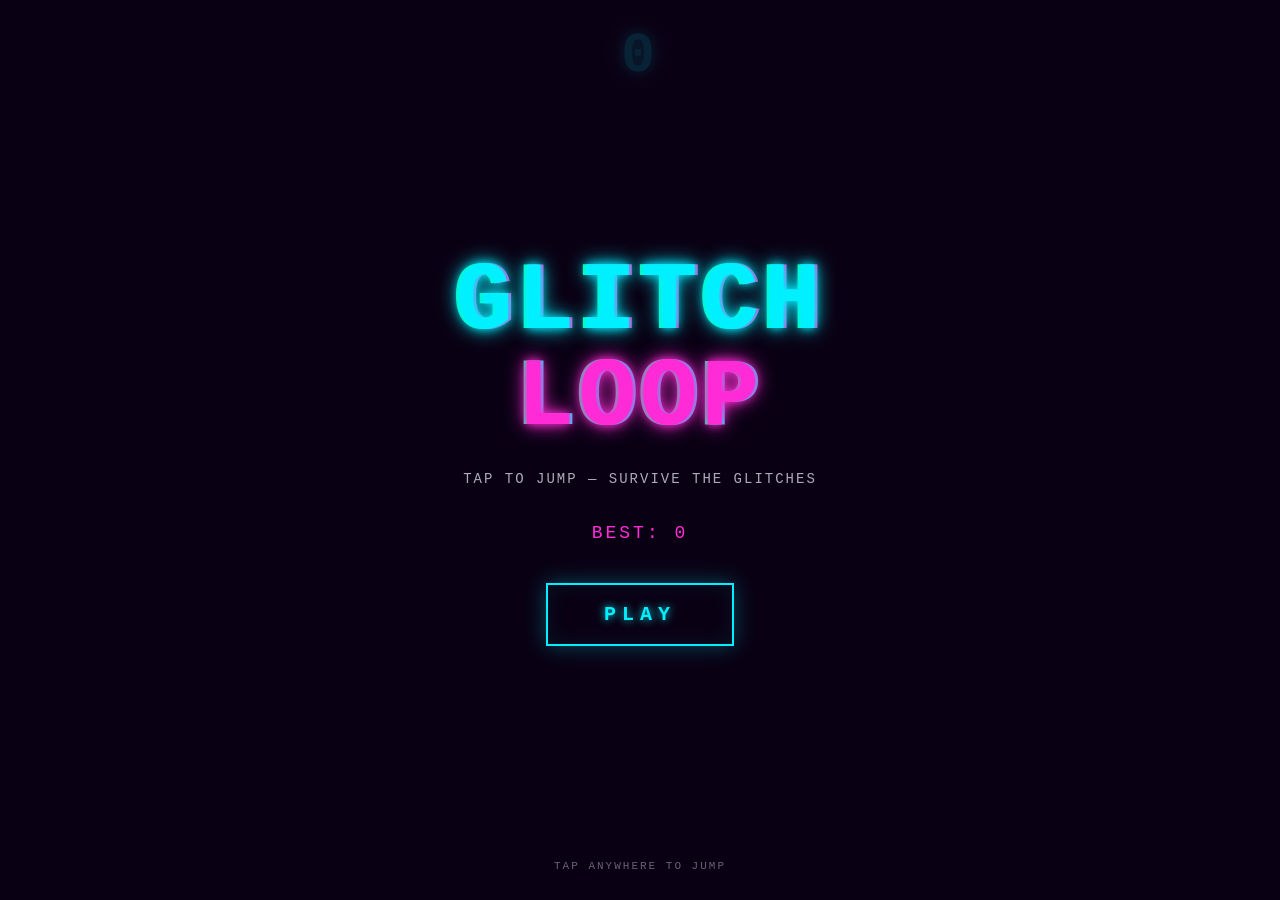
==== index.html @ aa78c4f2 "first commit" ====
<!DOCTYPE html>
<html lang="fr">
<head>
  <meta charset="UTF-8" />
  <meta name="viewport" content="width=device-width, initial-scale=1.0, maximum-scale=1.0, user-scalable=no, viewport-fit=cover" />
  <meta name="theme-color" content="#0a0014" />
  <meta name="mobile-web-app-capable" content="yes" />
  <meta name="apple-mobile-web-app-capable" content="yes" />
  <meta name="apple-mobile-web-app-status-bar-style" content="black-translucent" />
  <title>GLITCH LOOP</title>
  <link rel="stylesheet" href="style.css" />
</head>
<body>
  <div id="app">
    <canvas id="game"></canvas>
    <section id="screen-title" class="screen visible">
      <h1 class="title">GLITCH<span>LOOP</span></h1>
      <p class="subtitle">tap to jump — survive the glitches</p>
      <p class="best">BEST: <span id="best-title">0</span></p>
      <button id="btn-play" class="btn-primary">PLAY</button>
      <p class="footer-hint">tap anywhere to jump</p>
    </section>
    <section id="screen-hud" class="screen overlay">
      <div id="score" class="score">0</div>
      <div id="glitch-banner" class="glitch-banner"></div>
      <div id="glitch-overlay" class="glitch-overlay"></div>
    </section>
    <section id="screen-gameover" class="screen">
      <h2 class="gameover-title">GAME OVER</h2>
      <p class="result">SCORE <span id="final-score">0</span></p>
      <p class="result small">BEST <span id="final-best">0</span></p>
      <button id="btn-restart" class="btn-primary">RESTART</button>
      <button id="btn-menu" class="btn-secondary">MENU</button>
    </section>
  </div>
  <script src="js/glitches.js"></script>
  <script src="js/player.js"></script>
  <script src="js/obstacles.js"></script>
  <script src="js/game.js"></script>
  <script src="js/main.js"></script>
</body>
</html>
---- style.css ----
:root {
  --bg: #0a0014;
  --cyan: #00f0ff;
  --magenta: #ff2bd6;
  --white: #f4f4ff;
  --danger: #ff3860;
}
* { box-sizing: border-box; margin: 0; padding: 0; -webkit-tap-highlight-color: transparent; -webkit-user-select: none; user-select: none; }
html, body { width: 100%; height: 100%; overflow: hidden; background: var(--bg); color: var(--white); font-family: "Courier New", ui-monospace, monospace; overscroll-behavior: none; touch-action: none; }
#app { position: fixed; inset: 0; width: 100vw; height: 100vh; height: 100dvh; overflow: hidden; }
#game { position: absolute; inset: 0; width: 100%; height: 100%; display: block; }
.screen { position: absolute; inset: 0; display: none; flex-direction: column; align-items: center; justify-content: center; padding: 24px; pointer-events: auto; z-index: 10; }
.screen.visible { display: flex; }
.screen.overlay { pointer-events: none; background: transparent; }
#screen-title { background: linear-gradient(180deg, rgba(10,0,20,0.85), rgba(10,0,20,0.95)); }
.title { font-size: clamp(48px,14vw,96px); font-weight: 900; letter-spacing: 4px; line-height: 1; text-align: center; color: var(--cyan); text-shadow: 0 0 10px var(--cyan), 0 0 20px var(--cyan), 3px 0 0 var(--magenta), -3px 0 0 #00ff9d; animation: glitch-title 3s infinite; }
.title span { display: block; color: var(--magenta); text-shadow: 0 0 10px var(--magenta), 0 0 20px var(--magenta), 3px 0 0 var(--cyan), -3px 0 0 #00ff9d; }
@keyframes glitch-title { 0%,90%,100% { transform: translate(0,0); } 92% { transform: translate(-3px,1px); } 94% { transform: translate(3px,-2px); } 96% { transform: translate(-2px,2px); } }
.subtitle { margin-top: 24px; font-size: 14px; opacity: 0.7; letter-spacing: 2px; text-transform: uppercase; }
.best { margin-top: 36px; font-size: 18px; letter-spacing: 3px; color: var(--magenta); }
.footer-hint { position: absolute; bottom: 28px; font-size: 11px; opacity: 0.4; letter-spacing: 2px; text-transform: uppercase; }
.btn-primary, .btn-secondary { margin-top: 40px; padding: 18px 56px; font-family: inherit; font-size: 20px; font-weight: 900; letter-spacing: 6px; background: transparent; border: 2px solid var(--cyan); color: var(--cyan); cursor: pointer; transition: all 0.15s ease; text-shadow: 0 0 8px var(--cyan); box-shadow: 0 0 20px rgba(0,240,255,0.3), inset 0 0 20px rgba(0,240,255,0.08); }
.btn-primary:active { transform: scale(0.95); background: var(--cyan); color: var(--bg); text-shadow: none; }
.btn-secondary { margin-top: 16px; padding: 14px 40px; font-size: 16px; border-color: var(--magenta); color: var(--magenta); text-shadow: 0 0 8px var(--magenta); box-shadow: 0 0 20px rgba(255,43,214,0.25); }
.btn-secondary:active { transform: scale(0.95); background: var(--magenta); color: var(--bg); text-shadow: none; }
#screen-hud { display: flex; z-index: 5; }
.score { position: absolute; top: max(24px, env(safe-area-inset-top, 24px)); left: 50%; transform: translateX(-50%); font-size: 56px; font-weight: 900; letter-spacing: 4px; color: var(--cyan); text-shadow: 0 0 12px var(--cyan), 0 0 24px rgba(0,240,255,0.5); }
.glitch-banner { position: absolute; top: max(110px, calc(env(safe-area-inset-top,24px) + 86px)); left: 50%; transform: translateX(-50%); font-size: 18px; font-weight: 900; letter-spacing: 4px; color: var(--magenta); text-shadow: 0 0 10px var(--magenta); opacity: 0; white-space: nowrap; transition: opacity 0.2s; }
.glitch-banner.active { opacity: 1; animation: banner-flicker 0.15s infinite; }
@keyframes banner-flicker { 0%,100% { transform: translateX(-50%) translate(0,0); } 50% { transform: translateX(-50%) translate(2px,-1px); } }
.glitch-overlay { position: absolute; inset: 0; pointer-events: none; opacity: 0; background: repeating-linear-gradient(0deg, rgba(255,43,214,0.08) 0px, rgba(255,43,214,0.08) 1px, transparent 1px, transparent 3px), linear-gradient(90deg, rgba(0,240,255,0.1), rgba(255,43,214,0.1)); mix-blend-mode: screen; transition: opacity 0.3s; }
.glitch-overlay.active { opacity: 1; animation: overlay-shift 0.1s infinite; }
@keyframes overlay-shift { 0%,100% { transform: translate(0,0); } 25% { transform: translate(-2px,1px); } 75% { transform: translate(2px,-1px); } }
#screen-gameover { background: rgba(10,0,20,0.88); backdrop-filter: blur(4px); -webkit-backdrop-filter: blur(4px); }
.gameover-title { font-size: clamp(40px,12vw,72px); font-weight: 900; letter-spacing: 6px; color: var(--danger); text-shadow: 0 0 12px var(--danger), 3px 0 0 var(--cyan), -3px 0 0 var(--magenta); animation: glitch-title 2s infinite; }
.result { margin-top: 32px; font-size: 22px; letter-spacing: 4px; color: var(--cyan); }
.result.small { margin-top: 8px; font-size: 14px; opacity: 0.6; }
.result span { font-size: 1.3em; color: var(--white); text-shadow: 0 0 8px var(--cyan); }
@media (orientation: landscape) and (max-height: 500px) { .title { font-size: 56px; } .score { top: 12px; font-size: 40px; } .btn-primary { padding: 12px 36px; font-size: 16px; margin-top: 20px; } .best { margin-top: 16px; } .footer-hint { display: none; } }
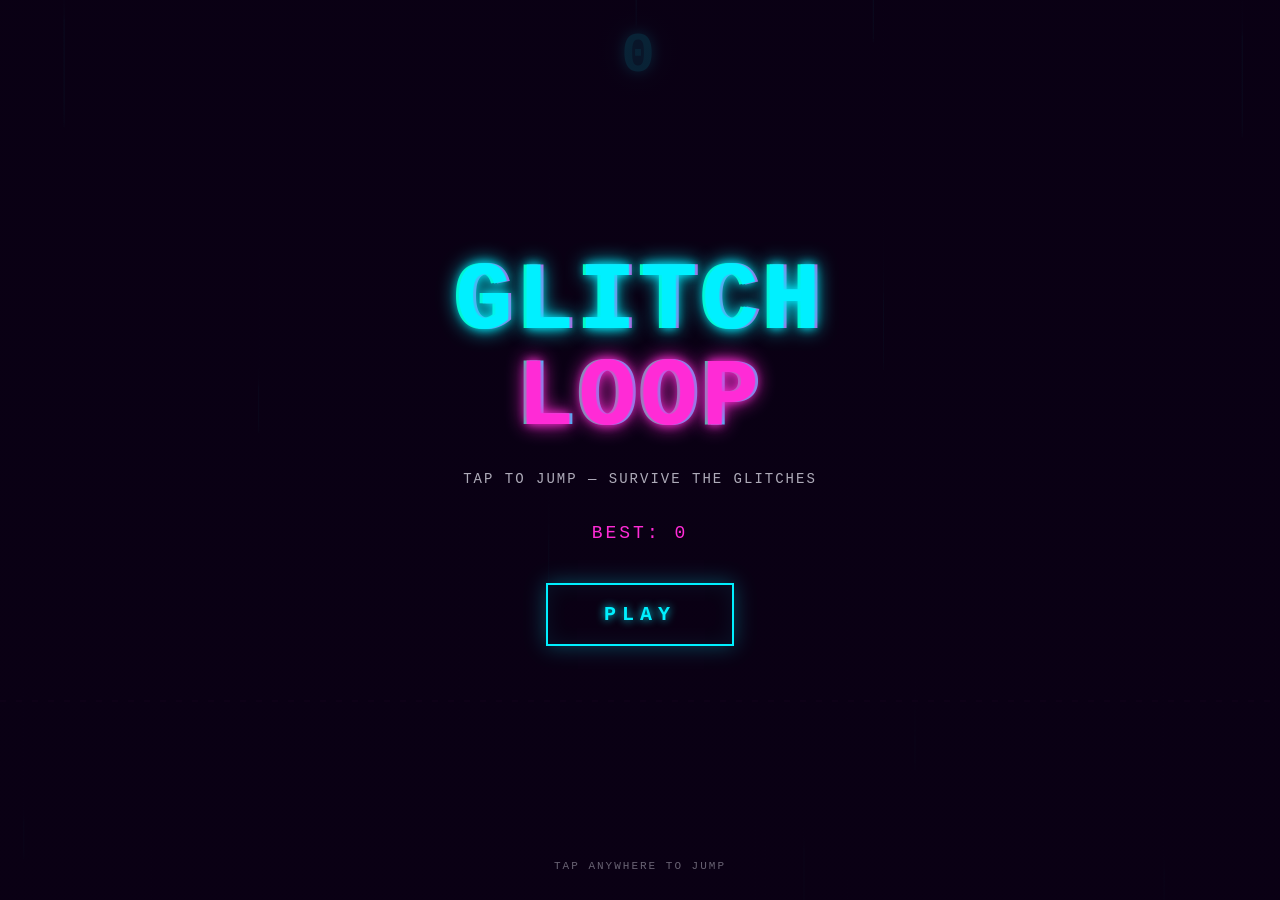
==== commit 46daf231: "review" ====
--- a/index.html
+++ b/index.html
@@ -8,7 +8,41 @@
   <meta name="apple-mobile-web-app-capable" content="yes" />
   <meta name="apple-mobile-web-app-status-bar-style" content="black-translucent" />
   <title>GLITCH LOOP</title>
-  <link rel="stylesheet" href="style.css" />
+  <style>
+    :root { --bg:#0a0014; --cyan:#00f0ff; --magenta:#ff2bd6; --white:#f4f4ff; --danger:#ff3860; }
+    * { box-sizing:border-box; margin:0; padding:0; -webkit-tap-highlight-color:transparent; -webkit-user-select:none; user-select:none; }
+    html,body { width:100%; height:100%; overflow:hidden; background:var(--bg); color:var(--white); font-family:"Courier New",ui-monospace,monospace; overscroll-behavior:none; touch-action:none; }
+    #app { position:fixed; inset:0; width:100vw; height:100vh; height:100dvh; overflow:hidden; }
+    #game { position:absolute; inset:0; width:100%; height:100%; display:block; }
+    .screen { position:absolute; inset:0; display:none; flex-direction:column; align-items:center; justify-content:center; padding:24px; pointer-events:auto; z-index:10; }
+    .screen.visible { display:flex; }
+    .screen.overlay { pointer-events:none; background:transparent; }
+    #screen-title { background:linear-gradient(180deg,rgba(10,0,20,0.85),rgba(10,0,20,0.95)); }
+    .title { font-size:clamp(48px,14vw,96px); font-weight:900; letter-spacing:4px; line-height:1; text-align:center; color:var(--cyan); text-shadow:0 0 10px var(--cyan),0 0 20px var(--cyan),3px 0 0 var(--magenta),-3px 0 0 #00ff9d; animation:glitch-title 3s infinite; }
+    .title span { display:block; color:var(--magenta); text-shadow:0 0 10px var(--magenta),0 0 20px var(--magenta),3px 0 0 var(--cyan),-3px 0 0 #00ff9d; }
+    @keyframes glitch-title { 0%,90%,100%{transform:translate(0,0)} 92%{transform:translate(-3px,1px)} 94%{transform:translate(3px,-2px)} 96%{transform:translate(-2px,2px)} }
+    .subtitle { margin-top:24px; font-size:14px; opacity:0.7; letter-spacing:2px; text-transform:uppercase; }
+    .best { margin-top:36px; font-size:18px; letter-spacing:3px; color:var(--magenta); }
+    .footer-hint { position:absolute; bottom:28px; font-size:11px; opacity:0.4; letter-spacing:2px; text-transform:uppercase; }
+    .btn-primary,.btn-secondary { margin-top:40px; padding:18px 56px; font-family:inherit; font-size:20px; font-weight:900; letter-spacing:6px; background:transparent; border:2px solid var(--cyan); color:var(--cyan); cursor:pointer; transition:all 0.15s ease; text-shadow:0 0 8px var(--cyan); box-shadow:0 0 20px rgba(0,240,255,0.3),inset 0 0 20px rgba(0,240,255,0.08); }
+    .btn-primary:active { transform:scale(0.95); background:var(--cyan); color:var(--bg); text-shadow:none; }
+    .btn-secondary { margin-top:16px; padding:14px 40px; font-size:16px; border-color:var(--magenta); color:var(--magenta); text-shadow:0 0 8px var(--magenta); box-shadow:0 0 20px rgba(255,43,214,0.25); }
+    .btn-secondary:active { transform:scale(0.95); background:var(--magenta); color:var(--bg); text-shadow:none; }
+    #screen-hud { display:flex; z-index:5; }
+    .score { position:absolute; top:max(24px,env(safe-area-inset-top,24px)); left:50%; transform:translateX(-50%); font-size:56px; font-weight:900; letter-spacing:4px; color:var(--cyan); text-shadow:0 0 12px var(--cyan),0 0 24px rgba(0,240,255,0.5); }
+    .glitch-banner { position:absolute; top:max(110px,calc(env(safe-area-inset-top,24px) + 86px)); left:50%; transform:translateX(-50%); font-size:18px; font-weight:900; letter-spacing:4px; color:var(--magenta); text-shadow:0 0 10px var(--magenta); opacity:0; white-space:nowrap; transition:opacity 0.2s; }
+    .glitch-banner.active { opacity:1; animation:banner-flicker 0.15s infinite; }
+    @keyframes banner-flicker { 0%,100%{transform:translateX(-50%) translate(0,0)} 50%{transform:translateX(-50%) translate(2px,-1px)} }
+    .glitch-overlay { position:absolute; inset:0; pointer-events:none; opacity:0; background:repeating-linear-gradient(0deg,rgba(255,43,214,0.08) 0px,rgba(255,43,214,0.08) 1px,transparent 1px,transparent 3px),linear-gradient(90deg,rgba(0,240,255,0.1),rgba(255,43,214,0.1)); mix-blend-mode:screen; transition:opacity 0.3s; }
+    .glitch-overlay.active { opacity:1; animation:overlay-shift 0.1s infinite; }
+    @keyframes overlay-shift { 0%,100%{transform:translate(0,0)} 25%{transform:translate(-2px,1px)} 75%{transform:translate(2px,-1px)} }
+    #screen-gameover { background:rgba(10,0,20,0.88); backdrop-filter:blur(4px); -webkit-backdrop-filter:blur(4px); }
+    .gameover-title { font-size:clamp(40px,12vw,72px); font-weight:900; letter-spacing:6px; color:var(--danger); text-shadow:0 0 12px var(--danger),3px 0 0 var(--cyan),-3px 0 0 var(--magenta); animation:glitch-title 2s infinite; }
+    .result { margin-top:32px; font-size:22px; letter-spacing:4px; color:var(--cyan); }
+    .result.small { margin-top:8px; font-size:14px; opacity:0.6; }
+    .result span { font-size:1.3em; color:var(--white); text-shadow:0 0 8px var(--cyan); }
+    @media (orientation:landscape) and (max-height:500px) { .title{font-size:56px} .score{top:12px;font-size:40px} .btn-primary{padding:12px 36px;font-size:16px;margin-top:20px} .best{margin-top:16px} .footer-hint{display:none} }
+  </style>
 </head>
 <body>
   <div id="app">
@@ -33,10 +67,323 @@
       <button id="btn-menu" class="btn-secondary">MENU</button>
     </section>
   </div>
-  <script src="js/glitches.js"></script>
-  <script src="js/player.js"></script>
-  <script src="js/obstacles.js"></script>
-  <script src="js/game.js"></script>
-  <script src="js/main.js"></script>
+<script>
+// ============================================================
+// GLITCH MANAGER
+// ============================================================
+const GLITCH_DEFS = {
+  INVERTED_CONTROLS: { label:'INVERTED INPUT', duration:4.0, color:'#ff2bd6' },
+  SPEED_BURST:       { label:'OVERCLOCK',       duration:3.0, color:'#ffcc00' },
+  INVERTED_GRAVITY:  { label:'GRAVITY FLIP',    duration:4.0, color:'#00ff9d' },
+  FAKE_OBSTACLES:    { label:'VISUAL NOISE',    duration:5.0, color:'#00f0ff' },
+};
+const GLITCH_MIN = 6.0, GLITCH_MAX = 12.0;
+
+class GlitchManager {
+  constructor() { this.active=new Map(); this.enabled=false; this.nextTimer=0; this.onStart=null; this.onEnd=null; }
+  start() { this.enabled=true; this.active.clear(); this._scheduleNext(); }
+  stop() {
+    this.enabled=false;
+    for(const [k] of this.active) if(this.onEnd) this.onEnd(k,GLITCH_DEFS[k]);
+    this.active.clear();
+  }
+  isActive(k) { return this.active.has(k); }
+  update(dt) {
+    if(!this.enabled) return;
+    this.nextTimer-=dt;
+    if(this.nextTimer<=0){ this._triggerRandom(); this._scheduleNext(); }
+    const rem=[];
+    for(const [k,t] of this.active){ const n=t-dt; if(n<=0) rem.push(k); else this.active.set(k,n); }
+    for(const k of rem){ this.active.delete(k); if(this.onEnd) this.onEnd(k,GLITCH_DEFS[k]); }
+  }
+  _scheduleNext() { this.nextTimer=GLITCH_MIN+Math.random()*(GLITCH_MAX-GLITCH_MIN); }
+  _triggerRandom() {
+    const keys=Object.keys(GLITCH_DEFS).filter(k=>!this.active.has(k));
+    if(!keys.length) return;
+    const c=keys[Math.floor(Math.random()*keys.length)];
+    this.active.set(c,GLITCH_DEFS[c].duration);
+    if(this.onStart) this.onStart(c,GLITCH_DEFS[c]);
+  }
+}
+
+// ============================================================
+// PLAYER
+// ============================================================
+const PLAYER_SIZE=44, JUMP_VEL=-820, GRAV=2200, MAX_FALL=1600, JUMP_CD=0.08;
+
+class Player {
+  constructor(game) { this.game=game; this.reset(); }
+  reset() {
+    this.x=this.game.width/2; this.y=this.game.height*0.75;
+    this.vy=0; this.size=PLAYER_SIZE; this.dead=false;
+    this.gravitySign=1; this.jumpCooldown=0;
+    this.flashTime=0; this.flashColor=null; this.trail=[];
+  }
+  jump() {
+    if(this.dead||this.jumpCooldown>0) return;
+    this.jumpCooldown=JUMP_CD;
+    const dir=this.game.glitches.isActive('INVERTED_CONTROLS')?1:-1;
+    this.vy=JUMP_VEL*dir*this.gravitySign;
+    this._flash('#00f0ff',0.2);
+  }
+  update(dt) {
+    if(this.dead) return;
+    this.jumpCooldown=Math.max(0,this.jumpCooldown-dt);
+    this.flashTime=Math.max(0,this.flashTime-dt);
+    this.vy+=GRAV*this.gravitySign*dt;
+    this.vy=Math.max(-MAX_FALL,Math.min(MAX_FALL,this.vy));
+    this.y+=this.vy*dt;
+    this.trail.push({x:this.x,y:this.y,life:0.25});
+    for(const t of this.trail) t.life-=dt;
+    this.trail=this.trail.filter(t=>t.life>0);
+    if(this.trail.length>12) this.trail.shift();
+    if(this.y<-60||this.y>this.game.height+60) this.die();
+  }
+  setGravityInverted(inv) {
+    const s=inv?-1:1; if(s!==this.gravitySign){this.gravitySign=s;this.vy=0;}
+  }
+  die() { if(this.dead)return; this.dead=true; this._flash('#ff3860',0.4); this.game.onPlayerDeath(); }
+  _flash(c,d){this.flashColor=c;this.flashTime=d;}
+  getRect(){return{x:this.x-this.size/2,y:this.y-this.size/2,w:this.size,h:this.size};}
+  draw(ctx) {
+    for(const t of this.trail){
+      const a=t.life/0.25; ctx.fillStyle=`rgba(0,240,255,${a*0.3})`;
+      const s=this.size*a; ctx.fillRect(t.x-s/2,t.y-s/2,s,s);
+    }
+    const color=this.flashTime>0?this.flashColor:(this.game.glitches.isActive('INVERTED_CONTROLS')?'#ff2bd6':'#00f0ff');
+    ctx.shadowBlur=20; ctx.shadowColor=color; ctx.fillStyle=color;
+    ctx.fillRect(this.x-this.size/2,this.y-this.size/2,this.size,this.size);
+    ctx.shadowBlur=0; ctx.fillStyle='#ffffff';
+    const i=this.size*0.3; ctx.fillRect(this.x-i/2,this.y-i/2,i,i);
+  }
+}
+
+// ============================================================
+// OBSTACLES
+// ============================================================
+const OBS_SPD=480, OBS_W_MIN=70, OBS_W_MAX=140, OBS_H=26;
+
+class Obstacle {
+  constructor(x,y,w,fake=false){this.x=x;this.y=y;this.w=w;this.h=OBS_H;this.fake=fake;this.dead=false;this.born=performance.now()/1000;}
+  update(dt,game){
+    let spd=OBS_SPD*game.speedMultiplier;
+    if(game.glitches.isActive('SPEED_BURST')) spd*=1.9;
+    this.y+=spd*dt;
+    if(this.y>game.height+80) this.dead=true;
+  }
+  collides(r){
+    if(this.fake)return false;
+    return!(this.x>r.x+r.w||this.x+this.w<r.x||this.y>r.y+r.h||this.y+this.h<r.y);
+  }
+  draw(ctx){
+    if(this.fake){
+      const t=performance.now()/1000-this.born, a=0.45+0.35*Math.sin(t*14);
+      ctx.globalAlpha=a; ctx.shadowBlur=12; ctx.shadowColor='#00f0ff'; ctx.fillStyle='#00f0ff';
+      ctx.fillRect(this.x,this.y,this.w,this.h);
+      ctx.globalAlpha=a*0.6; ctx.fillStyle='#ff2bd6';
+      for(let i=0;i<3;i++){const oy=(t*80+i*9)%this.h; ctx.fillRect(this.x,this.y+oy,this.w,1);}
+      ctx.globalAlpha=1; ctx.shadowBlur=0;
+    } else {
+      ctx.shadowBlur=18; ctx.shadowColor='#ff2bd6'; ctx.fillStyle='#ff2bd6';
+      ctx.fillRect(this.x,this.y,this.w,this.h); ctx.shadowBlur=0;
+      ctx.fillStyle='#ffffff'; ctx.fillRect(this.x,this.y,this.w,2);
+    }
+  }
+}
+
+class ObstacleSpawner {
+  constructor(game){this.game=game;this.timer=1.0;}
+  reset(){this.timer=1.0;}
+  update(dt){
+    this.timer-=dt;
+    if(this.timer<=0){this._spawn();this._next();}
+  }
+  _next(){this.timer=(1.1+Math.random()*0.7)/this.game.speedMultiplier;}
+  _spawn(){
+    const vw=this.game.width,m=30;
+    const w=OBS_W_MIN+Math.random()*(OBS_W_MAX-OBS_W_MIN);
+    const x=m+Math.random()*(vw-w-m*2);
+    const fake=this.game.glitches.isActive('FAKE_OBSTACLES')&&Math.random()<0.45;
+    this.game.obstacles.push(new Obstacle(x,-OBS_H-10,w,fake));
+    if(this.game.score>50&&Math.random()<0.18){
+      const w2=OBS_W_MIN+Math.random()*(OBS_W_MAX-OBS_W_MIN);
+      let x2=m+Math.random()*(vw-w2-m*2);
+      if(Math.abs(x2-x)<w) x2=(x+w+20)%(vw-w2);
+      this.game.obstacles.push(new Obstacle(x2,-OBS_H-70,w2,false));
+    }
+  }
+}
+
+// ============================================================
+// GAME ENGINE
+// ============================================================
+const BG_N=14, BG_SPD=220;
+
+class Game {
+  constructor(canvas,ui){
+    this.canvas=canvas; this.ctx=canvas.getContext('2d'); this.ui=ui;
+    this.width=0; this.height=0;
+    this.dpr=Math.max(1,Math.min(window.devicePixelRatio||1,2));
+    this.state='IDLE'; this.lastTime=0; this.score=0;
+    this.highScore=this._loadHS(); this.speedMultiplier=1.0;
+    this.glitches=new GlitchManager();
+    this.glitches.onStart=(k,d)=>this._onGlitchStart(k,d);
+    this.glitches.onEnd=(k,d)=>this._onGlitchEnd(k,d);
+    this.player=new Player(this);
+    this.spawner=new ObstacleSpawner(this);
+    this.obstacles=[]; this.screenShake=0; this.scoreAcc=0;
+    this.bgLines=Array.from({length:BG_N},()=>({x:Math.random(),y:Math.random(),len:30+Math.random()*90,spd:0.5+Math.random()*1.5}));
+    this._bindResize(); this._bindInput();
+    requestAnimationFrame(()=>{ this.resize(); requestAnimationFrame(t=>this._loop(t)); });
+  }
+
+  start(){
+    this.resize();
+    this.score=0; this.speedMultiplier=1.0; this.obstacles=[];
+    this.screenShake=0; this.scoreAcc=0;
+    this.player.reset(); this.spawner.reset();
+    this.glitches.start(); this.state='PLAYING';
+    this.ui.updateScore(0); this.ui.hideGlitchBanner();
+  }
+
+  onPlayerDeath(){
+    if(this.state!=='PLAYING') return;
+    this.state='GAMEOVER'; this.glitches.stop(); this.screenShake=20;
+    if(this.score>this.highScore){this.highScore=this.score;this._saveHS();}
+    this.ui.showGameOver(this.score,this.highScore);
+  }
+
+  _updateBg(dt){
+    for(const l of this.bgLines){
+      l.y+=(BG_SPD*l.spd*this.speedMultiplier*dt)/this.height;
+      if(l.y>1.1){l.y=-0.1;l.x=Math.random();l.len=30+Math.random()*90;}
+    }
+  }
+
+  _drawBg(){
+    const ctx=this.ctx;
+    ctx.save();
+    for(const l of this.bgLines){
+      ctx.strokeStyle='rgba(0,240,255,0.12)'; ctx.lineWidth=1;
+      const x=l.x*this.width,y=l.y*this.height;
+      ctx.beginPath(); ctx.moveTo(x,y); ctx.lineTo(x,y+l.len); ctx.stroke();
+    }
+    ctx.strokeStyle='rgba(255,43,214,0.18)'; ctx.setLineDash([6,10]);
+    const gy=this.height*0.75+PLAYER_SIZE/2+4;
+    ctx.beginPath(); ctx.moveTo(0,gy); ctx.lineTo(this.width,gy); ctx.stroke();
+    ctx.setLineDash([]); ctx.restore();
+  }
+
+  _loop(ts){
+    const t=ts/1000; let dt=this.lastTime?t-this.lastTime:1/60;
+    this.lastTime=t; if(dt>0.05) dt=0.05;
+    if(this.state==='PLAYING') this._update(dt);
+    this._updateBg(dt); this._render();
+    requestAnimationFrame(ts2=>this._loop(ts2));
+  }
+
+  _update(dt){
+    this.speedMultiplier=Math.min(2.6,1.0+this.score*0.0007);
+    this.scoreAcc+=dt;
+    while(this.scoreAcc>=0.1){this.scoreAcc-=0.1;this.score++;this.ui.updateScore(this.score);}
+    this.glitches.update(dt); this.player.update(dt); this.spawner.update(dt);
+    const pr=this.player.getRect();
+    for(const o of this.obstacles){o.update(dt,this);if(!this.player.dead&&o.collides(pr))this.player.die();}
+    this.obstacles=this.obstacles.filter(o=>!o.dead);
+    this.screenShake=Math.max(0,this.screenShake-dt*60);
+  }
+
+  _render(){
+    const ctx=this.ctx; ctx.save();
+    if(this.screenShake>0) ctx.translate((Math.random()-.5)*this.screenShake,(Math.random()-.5)*this.screenShake);
+    ctx.fillStyle='rgba(10,0,20,0.35)';
+    ctx.fillRect(-50,-50,this.width+100,this.height+100);
+    this._drawBg();
+    if(this.state!=='IDLE'){for(const o of this.obstacles)o.draw(ctx);this.player.draw(ctx);}
+    ctx.restore();
+  }
+
+  _onGlitchStart(key,def){
+    this.ui.showGlitchBanner(def.label,def.duration,def.color);
+    this.screenShake=Math.max(this.screenShake,12);
+    if(key==='INVERTED_GRAVITY') this.player.setGravityInverted(true);
+  }
+  _onGlitchEnd(key){
+    if(key==='INVERTED_GRAVITY') this.player.setGravityInverted(false);
+    if(this.glitches.active.size===0) this.ui.hideGlitchBanner();
+  }
+
+  _bindInput(){
+    const tap=e=>{if(this.state==='PLAYING'){e.preventDefault();this.player.jump();}};
+    this.canvas.addEventListener('touchstart',tap,{passive:false});
+    this.canvas.addEventListener('mousedown',tap);
+    window.addEventListener('keydown',e=>{if(e.code==='Space'&&this.state==='PLAYING'){e.preventDefault();this.player.jump();}});
+  }
+  _bindResize(){
+    window.addEventListener('resize',()=>this.resize());
+    window.addEventListener('orientationchange',()=>setTimeout(()=>this.resize(),200));
+  }
+  resize(){
+    const r=this.canvas.getBoundingClientRect();
+    if(r.width===0||r.height===0) return;
+    this.width=r.width; this.height=r.height;
+    this.canvas.width=Math.floor(this.width*this.dpr);
+    this.canvas.height=Math.floor(this.height*this.dpr);
+    this.ctx.setTransform(this.dpr,0,0,this.dpr,0,0);
+    if(this.state!=='PLAYING') this.player.reset();
+  }
+  _loadHS(){try{return parseInt(localStorage.getItem('gl_best')||'0',10)||0;}catch{return 0;}}
+  _saveHS(){try{localStorage.setItem('gl_best',String(this.highScore));}catch{}}
+}
+
+// ============================================================
+// MAIN BOOT
+// ============================================================
+(function(){
+  const canvas=document.getElementById('game');
+  const $=id=>document.getElementById(id);
+  const screens={title:$('screen-title'),hud:$('screen-hud'),gameover:$('screen-gameover')};
+
+  const ui={
+    _bt:null,
+    updateScore(s){$('score').textContent=s;},
+    showGlitchBanner(label,duration,color){
+      const b=$('glitch-banner'),o=$('glitch-overlay');
+      b.textContent=`\u26A0 ${label} \u26A0`;
+      b.style.color=color; b.style.textShadow=`0 0 10px ${color}`;
+      b.classList.add('active'); o.classList.add('active');
+      clearTimeout(this._bt);
+      this._bt=setTimeout(()=>this.hideGlitchBanner(),duration*1000);
+    },
+    hideGlitchBanner(){$('glitch-banner').classList.remove('active');$('glitch-overlay').classList.remove('active');},
+    showGameOver(score,best){$('final-score').textContent=score;$('final-best').textContent=best;screens.gameover.classList.add('visible');},
+  };
+
+  const game=new Game(canvas,ui);
+  $('best-title').textContent=game.highScore;
+
+  $('btn-play').addEventListener('click',()=>{
+    screens.title.classList.remove('visible');
+    screens.hud.classList.add('visible');
+    game.start();
+  });
+  $('btn-restart').addEventListener('click',()=>{
+    screens.gameover.classList.remove('visible');
+    ui.updateScore(0); game.start();
+  });
+  $('btn-menu').addEventListener('click',()=>{
+    screens.gameover.classList.remove('visible');
+    screens.hud.classList.remove('visible');
+    $('best-title').textContent=game.highScore;
+    screens.title.classList.add('visible');
+    game.state='IDLE'; game.obstacles=[];
+    game.player.reset(); ui.hideGlitchBanner(); game.glitches.stop();
+  });
+
+  document.addEventListener('contextmenu',e=>e.preventDefault());
+  document.addEventListener('gesturestart',e=>e.preventDefault());
+  document.addEventListener('dblclick',e=>e.preventDefault());
+})();
+</script>
 </body>
 </html>
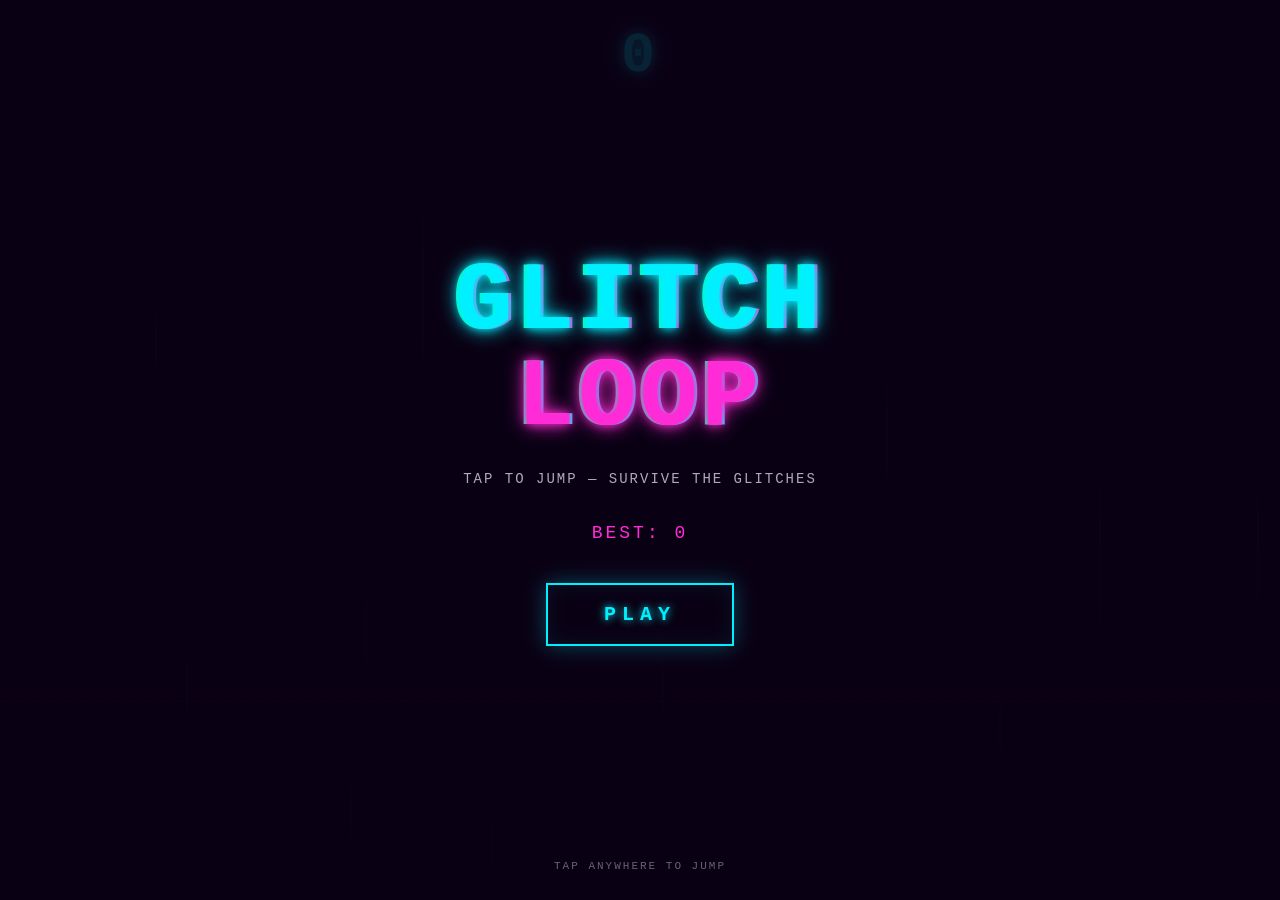
==== commit 0195abc7: "quick fix" ====
--- a/index.html
+++ b/index.html
@@ -192,8 +192,8 @@
 }
 
 class ObstacleSpawner {
-  constructor(game){this.game=game;this.timer=1.0;}
-  reset(){this.timer=1.0;}
+  constructor(game){this.game=game;this.timer=2.5;}
+  reset(){this.timer=2.5;}
   update(dt){
     this.timer-=dt;
     if(this.timer<=0){this._spawn();this._next();}
@@ -202,7 +202,7 @@
   _spawn(){
     const vw=this.game.width,m=30;
     const w=OBS_W_MIN+Math.random()*(OBS_W_MAX-OBS_W_MIN);
-    const x=m+Math.random()*(vw-w-m*2);
+    const centerAvoid=this.game.score<15?vw*0.25:0;const x=Math.random()<0.5?m+Math.random()*(vw/2-w-m-centerAvoid):vw/2+centerAvoid+Math.random()*(vw/2-w-m);
     const fake=this.game.glitches.isActive('FAKE_OBSTACLES')&&Math.random()<0.45;
     this.game.obstacles.push(new Obstacle(x,-OBS_H-10,w,fake));
     if(this.game.score>50&&Math.random()<0.18){
